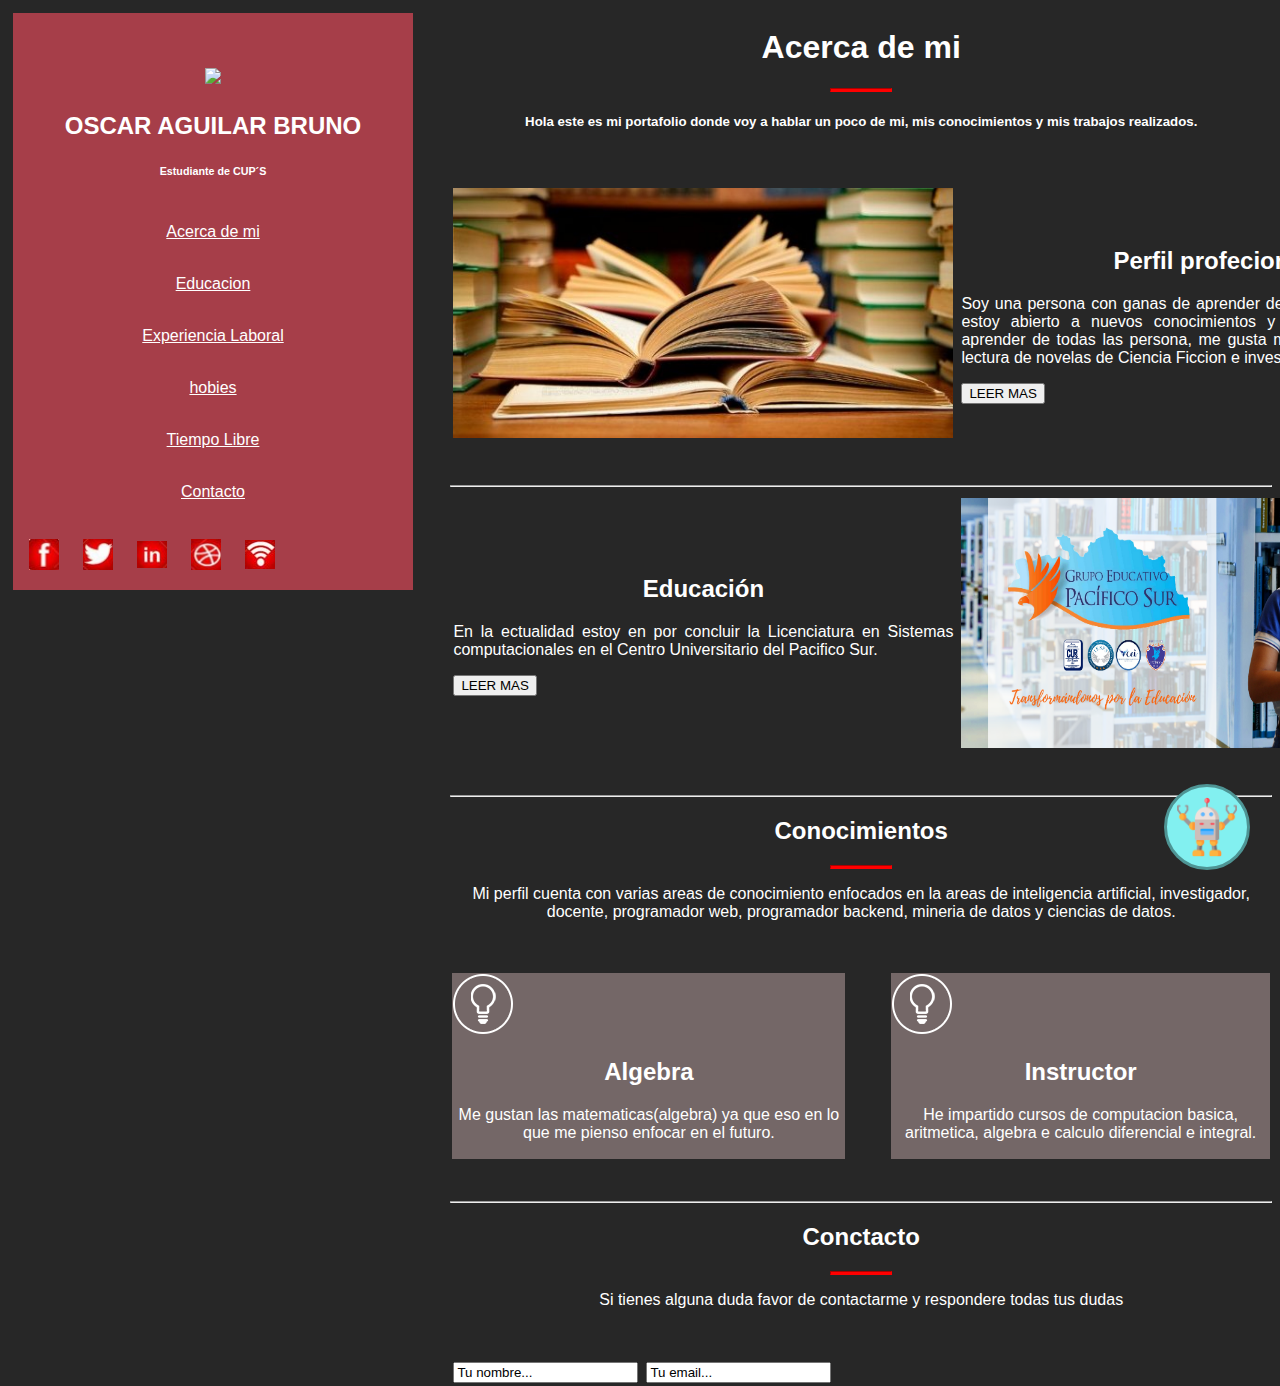
==== index.html @ a336d6d7 "holaIA" ====
<!DOCTYPE html>
<html lang="en">
<head>
    <meta charset="UTF-8">
    <meta http-equiv="X-UA-Compatible" content="IE=edge">
    <meta name="viewport" content="width=device-width, initial-scale=1.0">
    <title>PORTAFOLIO</title>
    <link rel="stylesheet" href="css/estilo.css">
    <link rel="stylesheet" href="css/estilomenu.css">
    <link rel="stylesheet" href="css/estilotabla.css">
    <link rel="stylesheet" href="css/estiloschat.css">
    
</head>
<body>
    
    <div class="contenedorchatbot">
        <img class="btnchatbot" src="img/robot.png">
    </div>

    <div class="cuadrochatbot">
        <div>
            <img class="btncerrar" src="img/eliminare.png">
        </div>
        <div class="encabezadochatbot">
            <h4 class="encabezadochat">Bienvenido</h4>
        </div>
        <div class="chatchatbot">
            <h4>En que te puedo servir</h4>
        </div>
        <div class="escriturachatbot">
            <input class="mensajes" type="text">
            <img src="img/enviar.png" class="btnenviar">
        </div>
    </div>




    <div class="izquierda">
        
                <table class="rojo">
                    <tr class="rosa" >                                                  

                    </tr> 
                    <tr >                                    
                        <td > 
                            <div CLASS="fotos">
                                <img id="foto" src="img/imagen2.png" >
                            </div>
                            
                        </td>    
                    </tr>

                    <tr>
                        <td><h2>OSCAR AGUILAR BRUNO</h2>
                            <h6>Estudiante de CUP´S</h6></td>
                    </tr>  
                    <tr>
                        
                    </tr>  
                    <tr id="fila1" class="no" href="index.html">
                        <td > <a href="index.html">Acerca de mi</a></td>
                    </tr>
                    <tr id="fila2" class="no" href="index3.html"> 
                        <td><a href="index3.html">Educacion</a></td>
                    </tr>
                    <tr id="fila3" class="no" href="index4.html">
                        <td><a href="index4.html">Experiencia Laboral</a></td>
                    </tr>

                    <tr id="fila3.1" class="no" href="index2.html">
                        <td> <a href="index2.html">hobies</a> </td>
                    
                    <tr id="fila3.2" class="no" href="index5.html"> 
                            <td><a href="index5.html">Tiempo Libre</a></td>
                    </tr>
                    


                    <tr id="fila4" class="no">
                        <td><a href="#abajo">Contacto</a></td>
                    </tr>
                                            
                    
                    </tr>

                    <tr id="fila5" class="iconos">
                        <td>
                            <table>
                                <td class="esp">

                                </td>
                               
                                <table>            
                                    <tr class="tamaño"> <td><a href="https://www.facebook.com" target="_blank"><img src="img/facebook.jpg" ></a> </td><td><a href="https://www.facebook.com" target="_blank"><img src="img/twitter.jpg" ></a></td><td><a href="https://www.facebook.com" target="_blank"><img src="img/in.jpg" ></a></td><td><a href="https://www.facebook.com" target="_blank"><img src="img/balon.jpg" ></a> <td><a href="https://www.facebook.com" target="_blank"><img src="img/wifi.jpg" ></a> </td></tr>
                            </table>

                            </table>
                        </td>
                    </tr>
                </table> 


    </div>

    <div class="derecha">
        <table class="negro">

            <tr>
                <h1>Acerca de mi</h1>
                <hr class="rojo">
                <h5>Hola este es mi portafolio donde voy a hablar un poco de mi, mis conocimientos y  mis trabajos realizados.</h5>
            </tr> 
            <tr class="esp">

            </tr> 
            <tr >
                <td class="colum"> 
                    <div CLASS="foto">
                    <img id="foto" src="img/Imagen3.jpg" >
                    </div>
                    
                </td>
                <td class="esp2">

                </td>  
        
                <td class="colum">
                    <H2>Perfil profecional</H2>
                    <p>Soy una persona con ganas de aprender de
                    de cualquier experiecia, estoy abierto a nuevos conocimientos y el
                progreso. Me gusta aprender de todas las persona, me gusta mucho la computacion, la lectura de novelas de Ciencia Ficcion e investigaciones periodisticas.</p>
               
                
                <input type="submit" value="LEER MAS" widht="100px">  
                </td>
            </tr> 
            <tr class="esp">
                
            </tr>     
        </table>
        <hr>

        <table class="negro">
                                                
            <tr >
                <td class="colum">
                    <H2>Educación</H2>
                    <p>En la ectualidad estoy en por concluir la Licenciatura en Sistemas computacionales en el Centro Universitario del Pacifico Sur.</nav></p>
                    <input type="submit" value="LEER MAS" widht="100px">
                </td>
                <td class="esp2">

                </td>

                <td class="colum">  
                    <div CLASS="foto">
                    <img id="foto" src="img/CUPS.png" >
                    </div>
                    
                </td>  
            </tr>
            <tr class="esp">

            </tr>

        </table>        
        <hr>

        <table class="negro">
                                                
            <tr class="esp">

            </tr>    
            <tr >
                <H2>Conocimientos</H2>
                <hr class="rojo">
                <p>Mi perfil cuenta con varias areas de conocimiento enfocados en la areas de inteligencia artificial, investigador, docente, programador web, programador backend, mineria de datos y ciencias de datos.</p>
            </tr>
            

            <tr >
                <td class="cono">
                    <div class="ico">
                        <img id="foto" src="img/first-white-icon.png" >
                        </div>
                    <H2>Algebra</H2>
                    <p>Me gustan las matematicas(algebra) ya que eso en lo que me pienso enfocar en el futuro.</nav></p>
                    
                </td>
                <td class="esp">

                </td>
                <td class="cono">
                    <div class="ico">
                        <img id="foto" src="img/first-white-icon.png" >
                        </div>
                    <H2>Instructor</H2>
                    <p>He impartido cursos de computacion basica, aritmetica, algebra e calculo diferencial e integral.</nav></p>
                    
                </td>

            </tr>
            <tr class="esp">

            </tr>
         </table>  
        
         <hr>

         <table class="negro">
                                                
            <tr class="esp">

            </tr>    
            <tr >
                <H2><a name="abajo">Conctacto</a></H2>
                <hr class="rojo">
                <p>Si tienes alguna duda favor de contactarme  y respondere todas tus dudas</p>
            </tr>
            <tr >
                <td>
                    <input type="text" value="Tu nombre...">
                </td>
                <td></td>
                <td>                                                        
                    <input type="text" value="Tu email...">                                                     
                </td>

         </table>    

           
        
    </div>

    
    <script src="js/comportamiento.js"></script>
</body>
</html>
---- css/estilo.css ----
.izquierda {
    width: 30%;
    height: 600px;
    float: left;
    margin: 5px;
   position: fixed;
}
.derecha {
    
    width: 65%;
    float: right;
}


body{
    background-color: #272727;
    color: white;
    font-family: Arial, Helvetica, sans-serif;    
}

div.iconos{
    padding: 5px;
}

h1{
    text-align: center;
}

h2{
    text-align: center;
}

h5{
    text-align: center;
}
table.rojo{
    background-color: #a63e49;
    text-align: center;    
    width: 400px;
}
p{
    text-align: center;
}

tr.rosa{
height: 50px;

}

.colum p{
    width: 500px;
    text-align: justify;
}

.colum img {
    width: 500px;
    height: 250px;
}


td.espacio{
    width: 60px;
    height: 40px;
}
td.esp{
    width: 60px;
}

td.esp2{
    width: 40px;
}

td.cono{
    background-color: rgb(116, 103, 103);
    width: 510px;
}

table.titulos{
    text-align: center;
}
tr.si{
    width: 50px;
    height: 50px;
}
tr.no{
    width: 70px;
    height: 50px;
    text-shadow: hotpink;
}
tr.esp{
  height: 30px;
}

table.negro{    
    text-align: justify;
    
}

td#foto{    
    max-width:20px; 
    max-height:20px   
}

div.contenedordebotones{
    
    color: white;
}


tr.si{
    background-color: #ebe7e7;
    color: rgb(172, 47, 134);
    height: 70px;
}


tr.no:hover{
    background-color: #ebe7e7;
    color: rgb(172, 47, 134);
    height: 70px;
}

hr.rojo{
    border-color: red;
    background-color: red;
    width: 60px;
    height: 2px;
}


div.contenedorbotones{
    color: white;
    text-align: center;
   
}

tr.resaltar:hover{    
    background-color: deeppink;
}

tr.resaltar{    
    background-color: cadetblue;       
    height: 100px;
}

td.resaltar{
width: 150px;
background-color: rgb(50, 155, 50);

}

div.contenedorinformacion{
background-color: rgb(68, 32, 15);
width: 700px;
}

img#contenedorImagen{
    
    width: 270px;
}
img.derecha{
    
    width: 30px;
    height: 50px;
}
.contenedordeboton img{
    width: 100px;
    margin: 20px;

}
.contenedordeboton img:hover{
    transform: scale(1.1);
    
}

a{
    color: white;

}

a:hover {
    color: brown;
}

.ico img:hover {
    background-color: rgb(122, 122, 122);
}

.años {
    font-size: 50px;
    text-align: center;    
}
---- css/estilomenu.css ----
.menu {
    background-color: red;
    width: 300px;
    padding: 15px;
    text-align: center;
    color: cornsilk;
    float: left;
    margin: 10px;
}

.menu img {
    width: 200px;
}

.fotos img {
    width: 200px;

}

menu li:hover{
    background-color: indianred;
    height: 50px;
}

.tamaño img{
    text-align: center;
    width: 30px;
    margin: 10px;
}

.tamaño img:hover {
    
    transform: scale(1.4);
}
---- css/estilotabla.css ----
/*.contenido {
    background-color: lightseagreen;
    
}*/

.contenedorbotones img{
    width: 60px;    
}

.contenedorbotones img:hover {
    transform: scale(1.1);
}


.contenedorimagen img {
    width: 400px;  
    text-align: center;  
}



.contenedortabla td {
    border: white 1px solid;
}

.tabla {
    
    margin: 50px;
    background-color: lightslategray;
    border: rgb(228, 226, 223) 1px solid;
    text-align: center;
}


.fila td {
    border: rgb(247, 245, 243) 1px solid;
    width: 200px;
}

.cent {
    text-align: justify;
}
.tabla tr:hover{
    background-color: tomato;
    transform: scale(1.1);
}
---- css/estiloschat.css ----
.contenedorchatbot {
    background-color: rgb(130, 240, 240);
    width: 60px;
    height: 60px;
    border-radius: 50px;
    padding: 10px;
    border: 3px solid #4e9494;
    /*posisicion del boton con las siguientes tres lineas*/
    position: fixed;
    bottom: 30px;
    right: 30px;
    border-radius: 50px;
}

.btnchatbot {
    width: 100%;
}



.btnchatbot:hover {
    transform: scale(1.1);
}

.cuadrochatbot{
    background-color: rgb(70, 148, 148);
    width: 300px;
    height: 400px;
    display: none;
    position: fixed;
    bottom: 50px;
    right: 50px;
    border-radius: 20px;
    padding: 0 5px;
}

.encabezadochatbot {
    background-color: gray;
    width: 270px;
    height: 30px;
    border-radius: 20px;  
    color: gainsboro;
    font-size: larger; 
}

.encabezadochat {
    padding: 10px;
}

.btncerrar{
    width: 20px;
    position: absolute;
    top: 5px;
    right: 5px;

}

.btncerrar:hover{
    transform: scale(1.2);
}

.chatchatbot {
    background-color: rgb(71, 191, 71);
    height: 270px;
    padding: 5px;
    margin: 5px;
    overflow: scroll;
}

.escriturachatbot {
    margin: 5px, 0, 0 , 0px;
    background-color: ivory;
    height: 27px;
    border-radius: 10px;
    padding: 4px;
}

.btnenviar {
    width: 25px;
    float: right;
}

.btnenviar:hover {
    transform: scale(1.1);

}

.mensajes {
    height: 20px;
    width: 250px;
    border: 1px solid rgb(255, 255, 255);
    color: slategrey;
    float: left;

}

.mensajes:focus {
    height: 20px;
    border: 1px solid rgb(255, 255, 255)
}

.mensajeusuario {
    text-align: right;
    color: fuchsia;
}
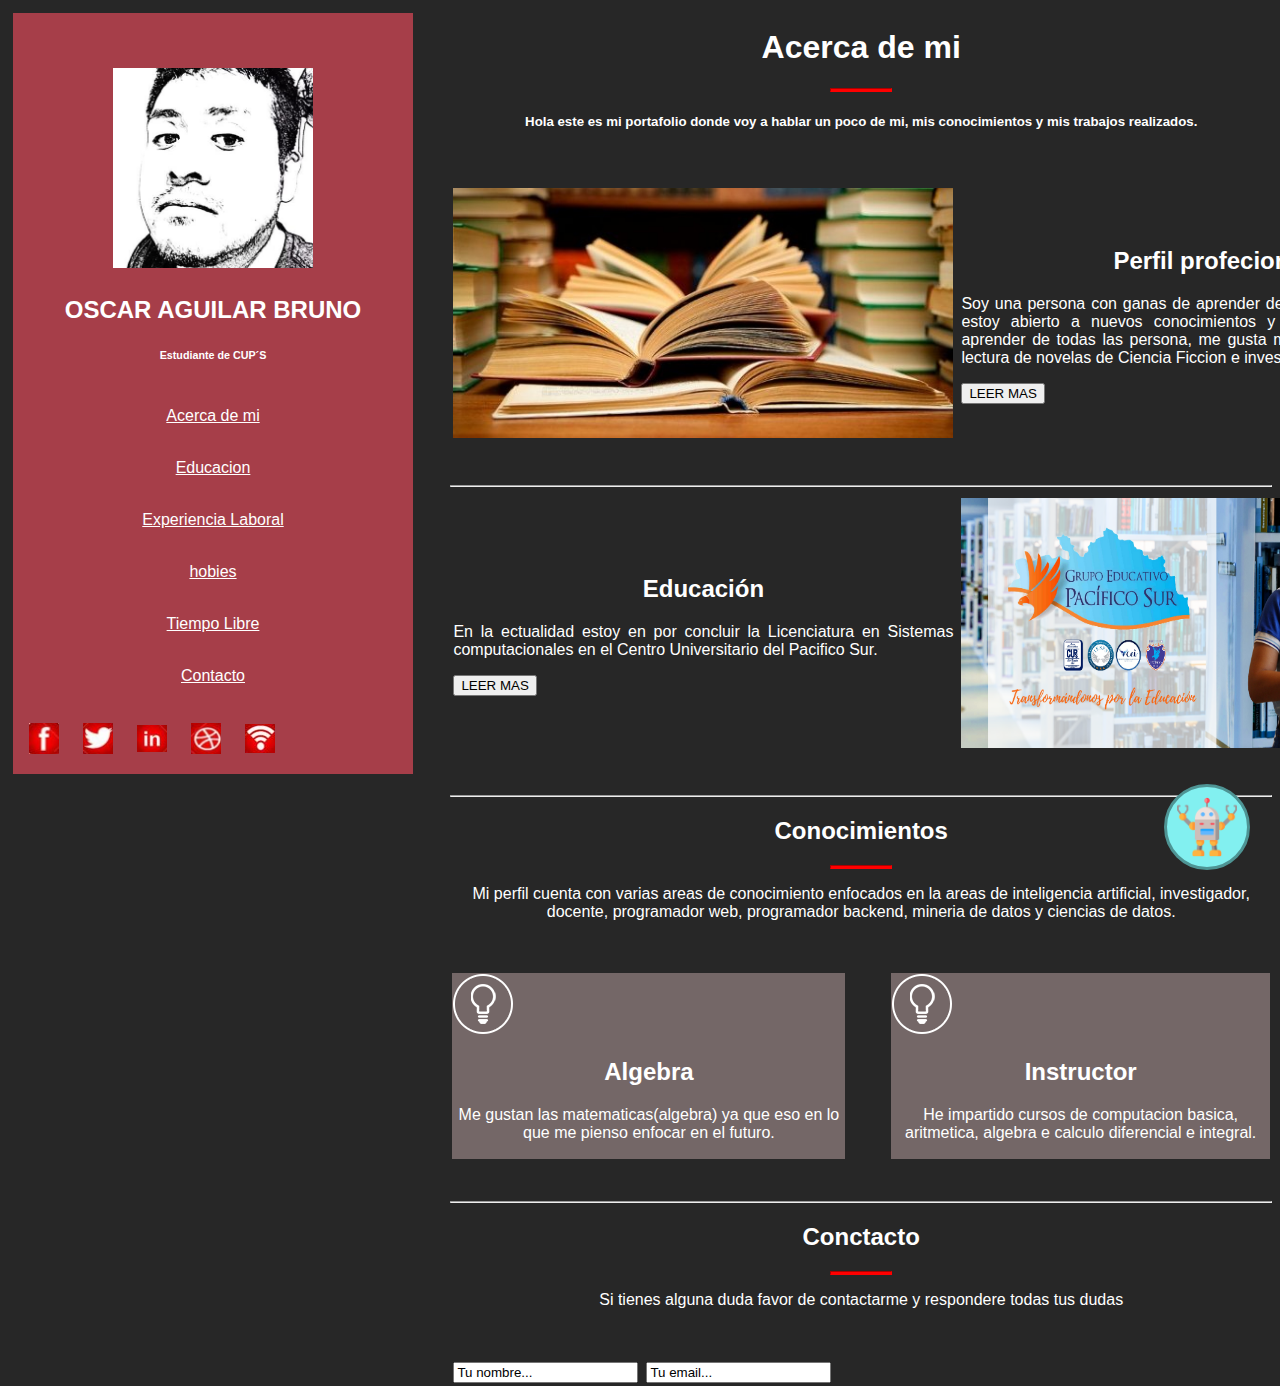
==== commit a2d1e828: "otra vez" ====
--- a/index.html
+++ b/index.html
@@ -45,7 +45,7 @@
                     <tr >                                    
                         <td > 
                             <div CLASS="fotos">
-                                <img id="foto" src="img/imagen2.png" >
+                                <img id="foto" src="img/hola.jpg" >
                             </div>
                             
                         </td>    
